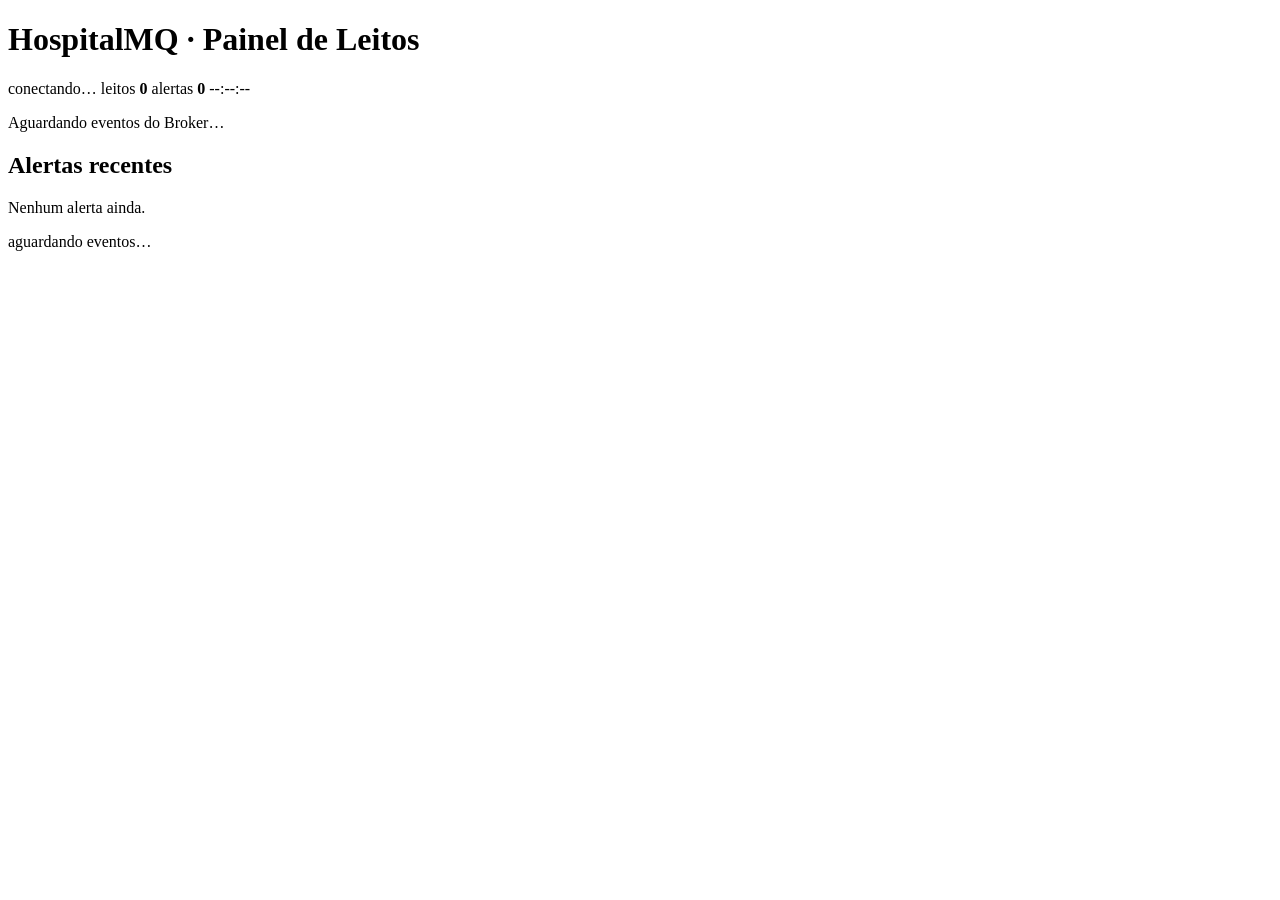
==== services/api-gateway/static/painel.html @ 097b7073 "feat(borda): API Gateway, painel SSE, simulador e Docker Compose Fecha o sistema demonstrável: a bor" ====
<!DOCTYPE html>
<html lang="pt-BR">
<head>
  <meta charset="utf-8">
  <meta name="viewport" content="width=device-width, initial-scale=1">
  <title>HospitalMQ · Painel de Leitos</title>
  <link rel="icon" href="data:image/svg+xml,<svg xmlns='http://www.w3.org/2000/svg' viewBox='0 0 16 16'><text y='14' font-size='14'>🏥</text></svg>">
  <link rel="stylesheet" href="/painel/painel.css">
</head>
<body>
  <header id="cabecalho">
    <h1><span class="marca">HospitalMQ</span> · Painel de Leitos</h1>
    <div class="indicadores">
      <span id="conexao" class="conexao conexao--reconectando" role="status" aria-live="polite">
        <span class="ponto" aria-hidden="true"></span>
        <span class="rotulo">conectando…</span>
      </span>
      <span class="contador">leitos <b id="n-leitos">0</b></span>
      <span class="contador">alertas <b id="n-alertas">0</b></span>
      <time id="relogio" aria-label="Hora atual">--:--:--</time>
    </div>
  </header>

  <main id="conteudo">
    <section id="mural" aria-label="Leitos monitorados">
      <p id="mural-vazio" class="vazio">Aguardando eventos do Broker…</p>
    </section>

    <aside id="coluna-alertas" aria-label="Alertas recentes">
      <h2>Alertas recentes</h2>
      <ol id="lista-alertas" aria-live="polite"></ol>
      <p id="alertas-vazio" class="vazio">Nenhum alerta ainda.</p>
    </aside>
  </main>

  <footer id="rodape">
    <span id="aviso-hidratacao" class="aviso" hidden></span>
    <span id="ultimo-evento" class="ultimo-evento">aguardando eventos…</span>
  </footer>

  <script src="/painel/painel.js" defer></script>
</body>
</html>
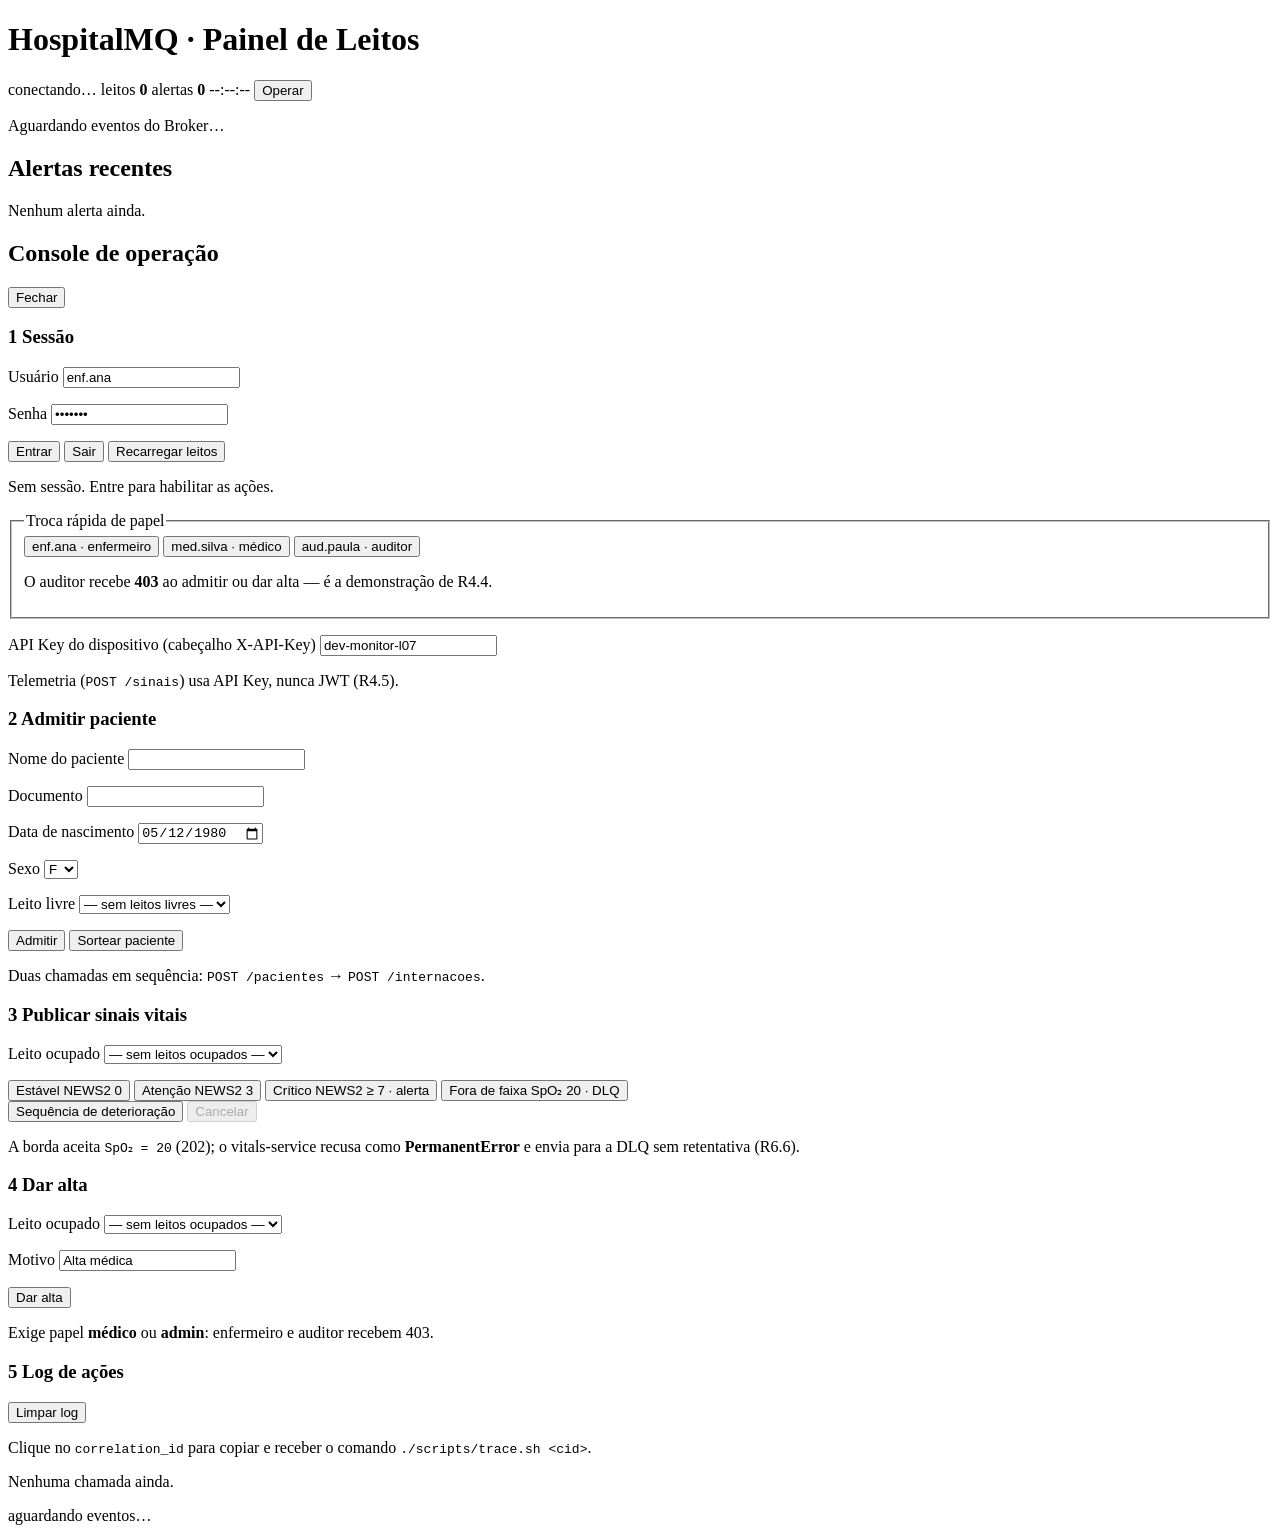
==== commit 3436ddde: "feat(painel): console de operação — a demo deixa de depender de curl O painel era só leitura: para d" ====
--- a/services/api-gateway/static/painel.html
+++ b/services/api-gateway/static/painel.html
@@ -18,6 +18,8 @@
       <span class="contador">leitos <b id="n-leitos">0</b></span>
       <span class="contador">alertas <b id="n-alertas">0</b></span>
       <time id="relogio" aria-label="Hora atual">--:--:--</time>
+      <button id="btn-operar" type="button" class="btn btn--primario"
+              aria-expanded="false" aria-controls="console">Operar</button>
     </div>
   </header>
 
@@ -33,6 +35,160 @@
     </aside>
   </main>
 
+  <!-- =============================== Console de Operacao (gaveta retratil) -->
+  <aside id="console" class="console" aria-label="Console de operação">
+    <div class="console__topo">
+      <h2>Console de operação</h2>
+      <button id="op-fechar" type="button" class="btn btn--fantasma">Fechar</button>
+    </div>
+
+    <!-- 1. Sessao ---------------------------------------------------------->
+    <section class="op-secao" aria-labelledby="op-h-sessao">
+      <h3 id="op-h-sessao"><span class="op-num">1</span> Sessão</h3>
+
+      <div class="op-grade-2">
+        <p class="campo">
+          <label for="op-usuario">Usuário</label>
+          <input id="op-usuario" name="op-usuario" type="text" value="enf.ana" autocomplete="username" spellcheck="false">
+        </p>
+        <p class="campo">
+          <label for="op-senha">Senha</label>
+          <input id="op-senha" name="op-senha" type="password" value="demo123" autocomplete="current-password">
+        </p>
+      </div>
+
+      <div class="op-botoes">
+        <button id="op-entrar" type="button" class="btn btn--primario">Entrar</button>
+        <button id="op-sair" type="button" class="btn btn--fantasma">Sair</button>
+        <button id="op-recarregar" type="button" class="btn btn--fantasma">Recarregar leitos</button>
+      </div>
+
+      <p id="op-sessao-estado" class="op-estado op-estado--neutro" role="status">
+        Sem sessão. Entre para habilitar as ações.
+      </p>
+
+      <fieldset class="op-papeis">
+        <legend>Troca rápida de papel</legend>
+        <div class="op-botoes">
+          <button type="button" class="btn btn--chip" data-usuario="enf.ana">enf.ana · enfermeiro</button>
+          <button type="button" class="btn btn--chip" data-usuario="med.silva">med.silva · médico</button>
+          <button type="button" class="btn btn--chip" data-usuario="aud.paula">aud.paula · auditor</button>
+        </div>
+        <p class="op-dica">O auditor recebe <b>403</b> ao admitir ou dar alta — é a demonstração de R4.4.</p>
+      </fieldset>
+
+      <p class="campo">
+        <label for="op-apikey">API Key do dispositivo (cabeçalho X-API-Key)</label>
+        <input id="op-apikey" name="op-apikey" type="text" value="dev-monitor-l07" spellcheck="false">
+      </p>
+      <p class="op-dica">Telemetria (<code>POST /sinais</code>) usa API Key, nunca JWT (R4.5).</p>
+    </section>
+
+    <!-- 2. Admitir paciente ------------------------------------------------>
+    <section class="op-secao" aria-labelledby="op-h-admitir">
+      <h3 id="op-h-admitir"><span class="op-num">2</span> Admitir paciente</h3>
+
+      <p class="campo">
+        <label for="op-nome">Nome do paciente</label>
+        <input id="op-nome" name="op-nome" type="text" value="">
+      </p>
+
+      <div class="op-grade-2">
+        <p class="campo">
+          <label for="op-documento">Documento</label>
+          <input id="op-documento" name="op-documento" type="text" value="" spellcheck="false">
+        </p>
+        <p class="campo">
+          <label for="op-nascimento">Data de nascimento</label>
+          <input id="op-nascimento" name="op-nascimento" type="date" value="1980-05-12">
+        </p>
+      </div>
+
+      <div class="op-grade-2">
+        <p class="campo">
+          <label for="op-sexo">Sexo</label>
+          <select id="op-sexo" name="op-sexo">
+            <option value="F">F</option>
+            <option value="M">M</option>
+            <option value="O">O</option>
+          </select>
+        </p>
+        <p class="campo">
+          <label for="op-leito-livre">Leito livre</label>
+          <select id="op-leito-livre" name="op-leito-livre">
+            <option value="">— sem leitos livres —</option>
+          </select>
+        </p>
+      </div>
+
+      <div class="op-botoes">
+        <button id="op-admitir" type="button" class="btn btn--primario">Admitir</button>
+        <button id="op-novo-nome" type="button" class="btn btn--fantasma">Sortear paciente</button>
+      </div>
+      <p class="op-dica">Duas chamadas em sequência: <code>POST /pacientes</code> → <code>POST /internacoes</code>.</p>
+    </section>
+
+    <!-- 3. Sinais vitais --------------------------------------------------->
+    <section class="op-secao" aria-labelledby="op-h-sinais">
+      <h3 id="op-h-sinais"><span class="op-num">3</span> Publicar sinais vitais</h3>
+
+      <p class="campo">
+        <label for="op-leito-ocupado">Leito ocupado</label>
+        <select id="op-leito-ocupado" name="op-leito-ocupado">
+          <option value="">— sem leitos ocupados —</option>
+        </select>
+      </p>
+
+      <div class="op-botoes op-presets">
+        <button type="button" class="btn btn--preset preset--baixa" data-preset="estavel">Estável <span class="preset__nota">NEWS2 0</span></button>
+        <button type="button" class="btn btn--preset preset--media" data-preset="atencao">Atenção <span class="preset__nota">NEWS2 3</span></button>
+        <button type="button" class="btn btn--preset preset--alta" data-preset="critico">Crítico <span class="preset__nota">NEWS2 ≥ 7 · alerta</span></button>
+        <button type="button" class="btn btn--preset preset--rejeitado" data-preset="fora-de-faixa">Fora de faixa <span class="preset__nota">SpO₂ 20 · DLQ</span></button>
+      </div>
+
+      <div class="op-botoes">
+        <button id="op-sequencia" type="button" class="btn btn--primario">Sequência de deterioração</button>
+        <button id="op-cancelar-sequencia" type="button" class="btn btn--fantasma" disabled>Cancelar</button>
+        <span id="op-progresso" class="op-progresso" role="status" aria-live="polite"></span>
+      </div>
+      <p class="op-dica">A borda aceita <code>SpO₂ = 20</code> (202); o vitals-service recusa como
+        <b>PermanentError</b> e envia para a DLQ sem retentativa (R6.6).</p>
+    </section>
+
+    <!-- 4. Alta ------------------------------------------------------------>
+    <section class="op-secao" aria-labelledby="op-h-alta">
+      <h3 id="op-h-alta"><span class="op-num">4</span> Dar alta</h3>
+
+      <p class="campo">
+        <label for="op-leito-alta">Leito ocupado</label>
+        <select id="op-leito-alta" name="op-leito-alta">
+          <option value="">— sem leitos ocupados —</option>
+        </select>
+      </p>
+      <p class="campo">
+        <label for="op-motivo-alta">Motivo</label>
+        <input id="op-motivo-alta" name="op-motivo-alta" type="text" value="Alta médica">
+      </p>
+      <div class="op-botoes">
+        <button id="op-alta" type="button" class="btn btn--primario">Dar alta</button>
+      </div>
+      <p class="op-dica">Exige papel <b>médico</b> ou <b>admin</b>: enfermeiro e auditor recebem 403.</p>
+    </section>
+
+    <!-- 5. Log ------------------------------------------------------------->
+    <section class="op-secao op-secao--log" aria-labelledby="op-h-log">
+      <h3 id="op-h-log"><span class="op-num">5</span> Log de ações</h3>
+      <div class="op-botoes">
+        <button id="op-limpar-log" type="button" class="btn btn--fantasma">Limpar log</button>
+        <span id="op-copiado" class="op-copiado" role="status" aria-live="polite"></span>
+      </div>
+      <p class="op-dica">Clique no <code>correlation_id</code> para copiar e receber o comando
+        <code>./scripts/trace.sh &lt;cid&gt;</code>.</p>
+      <ol id="op-log" class="op-log" aria-live="polite" aria-label="Últimas chamadas HTTP"></ol>
+      <p id="op-log-vazio" class="vazio">Nenhuma chamada ainda.</p>
+    </section>
+  </aside>
+
   <footer id="rodape">
     <span id="aviso-hidratacao" class="aviso" hidden></span>
     <span id="ultimo-evento" class="ultimo-evento">aguardando eventos…</span>
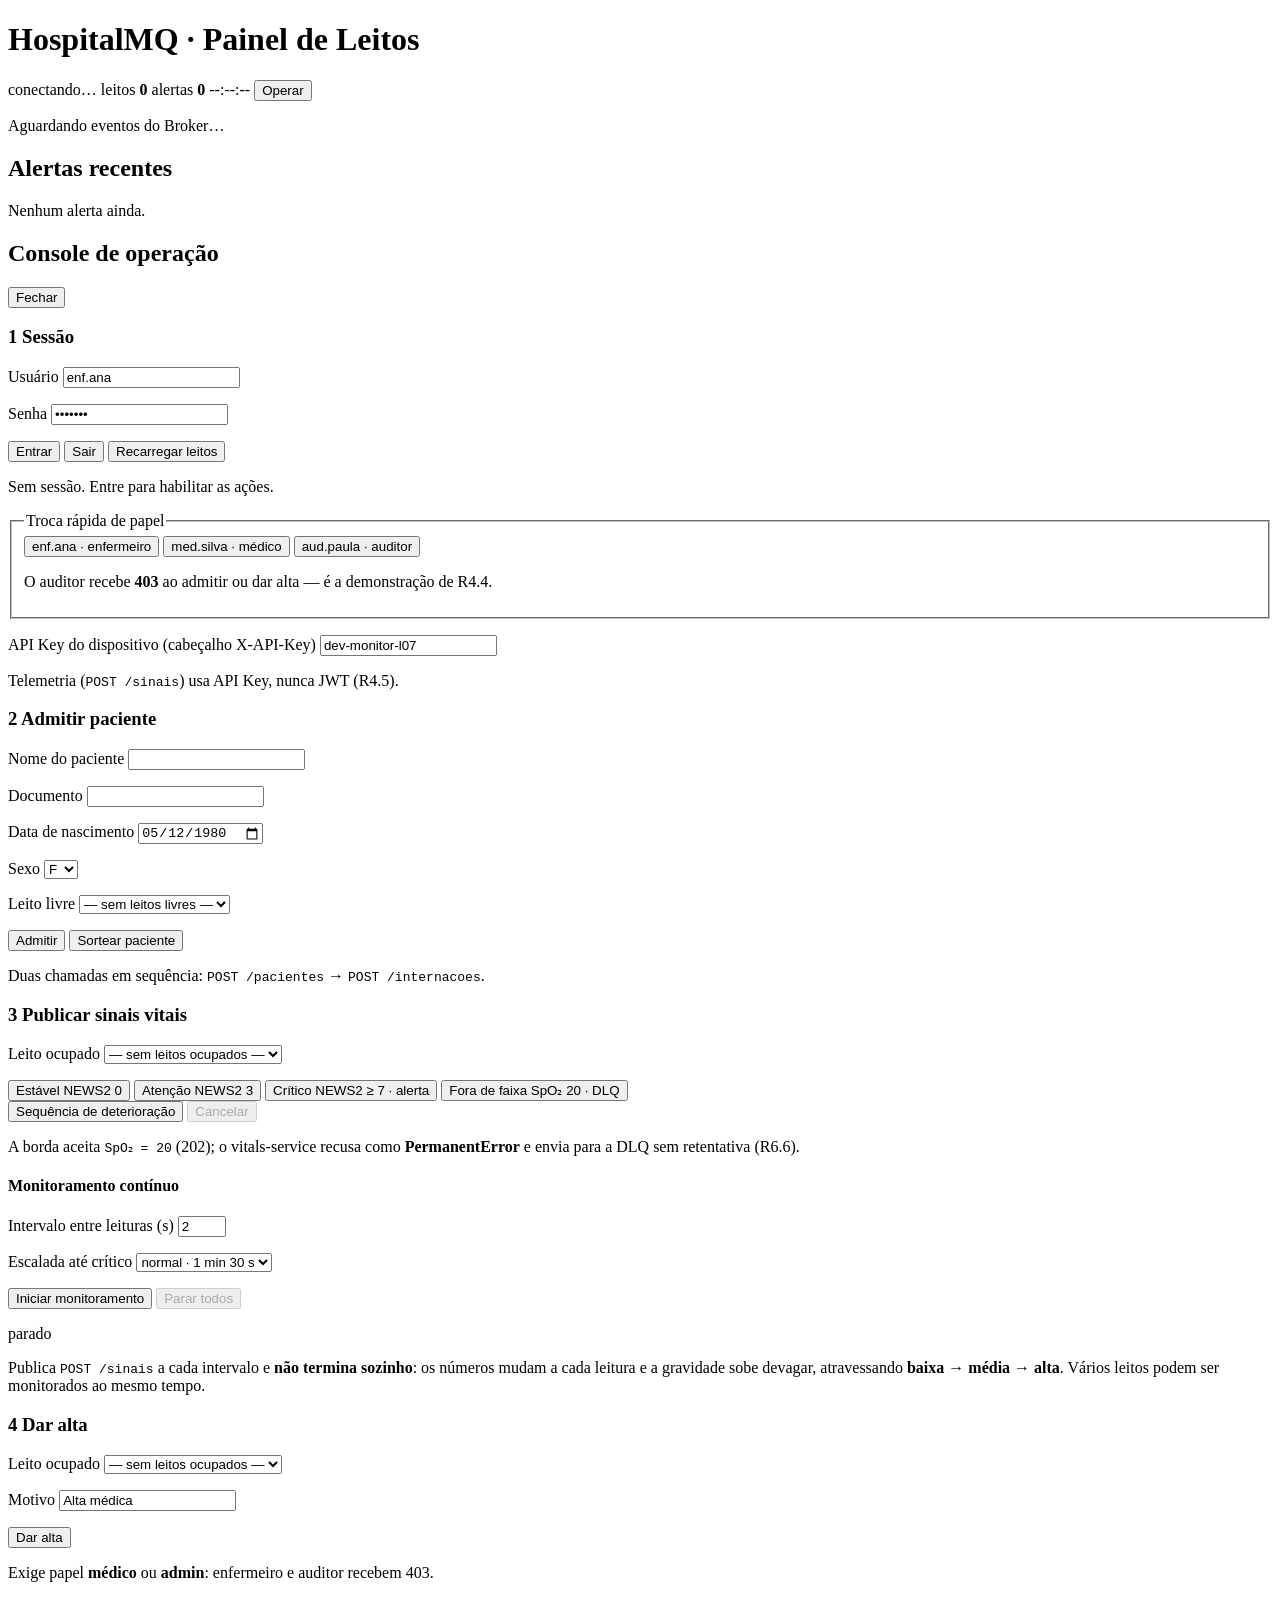
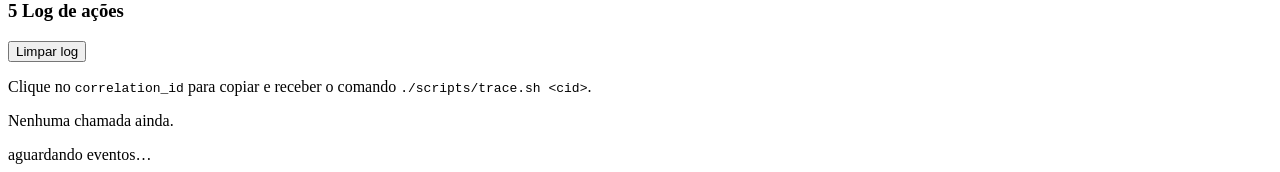
==== commit 8783c561: "feat(simulador): modo plantão — sinais evoluem e o risco sobe sozinho O simulador só tinha trajetóri" ====
--- a/services/api-gateway/static/painel.html
+++ b/services/api-gateway/static/painel.html
@@ -153,6 +153,40 @@
       </div>
       <p class="op-dica">A borda aceita <code>SpO₂ = 20</code> (202); o vitals-service recusa como
         <b>PermanentError</b> e envia para a DLQ sem retentativa (R6.6).</p>
+
+      <!-- Monitoramento continuo: coleta que nao termina sozinha ------------->
+      <div class="op-continuo-bloco">
+        <h4 class="op-subtitulo">Monitoramento contínuo</h4>
+
+        <div class="op-grade-2">
+          <p class="campo">
+            <label for="op-intervalo">Intervalo entre leituras (s)</label>
+            <input id="op-intervalo" name="op-intervalo" type="number" min="1" max="60" step="1"
+                   value="2" inputmode="numeric">
+          </p>
+          <p class="campo">
+            <label for="op-escalada">Escalada até crítico</label>
+            <select id="op-escalada" name="op-escalada">
+              <option value="30">rápido · 30 s</option>
+              <option value="90" selected>normal · 1 min 30 s</option>
+              <option value="180">lento · 3 min</option>
+            </select>
+          </p>
+        </div>
+
+        <div class="op-botoes">
+          <button id="op-continuo" type="button" class="btn btn--primario" aria-pressed="false">
+            Iniciar monitoramento
+          </button>
+          <button id="op-parar-todos" type="button" class="btn btn--fantasma" disabled>Parar todos</button>
+        </div>
+
+        <p id="op-continuo-estado" class="op-continuo" role="status" aria-live="polite">parado</p>
+
+        <p class="op-dica">Publica <code>POST /sinais</code> a cada intervalo e <b>não termina
+          sozinho</b>: os números mudam a cada leitura e a gravidade sobe devagar, atravessando
+          <b>baixa → média → alta</b>. Vários leitos podem ser monitorados ao mesmo tempo.</p>
+      </div>
     </section>
 
     <!-- 4. Alta ------------------------------------------------------------>
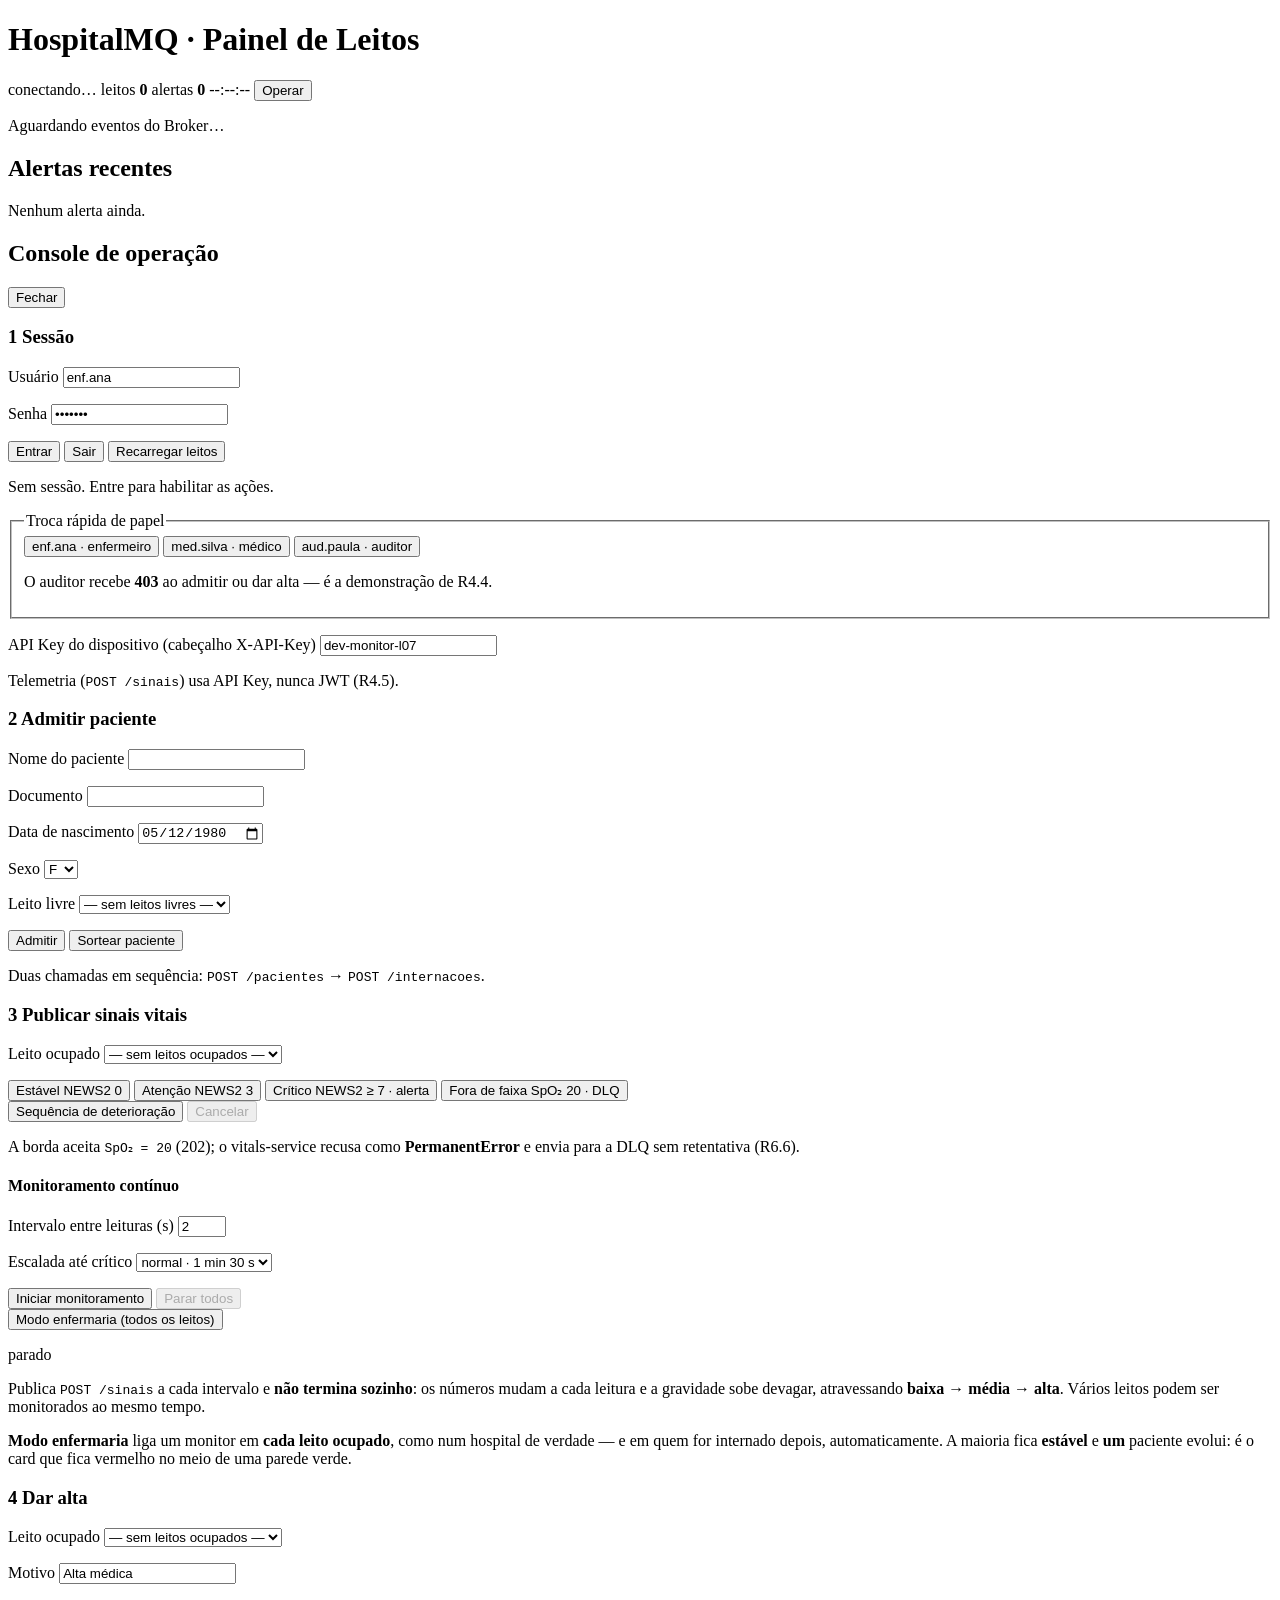
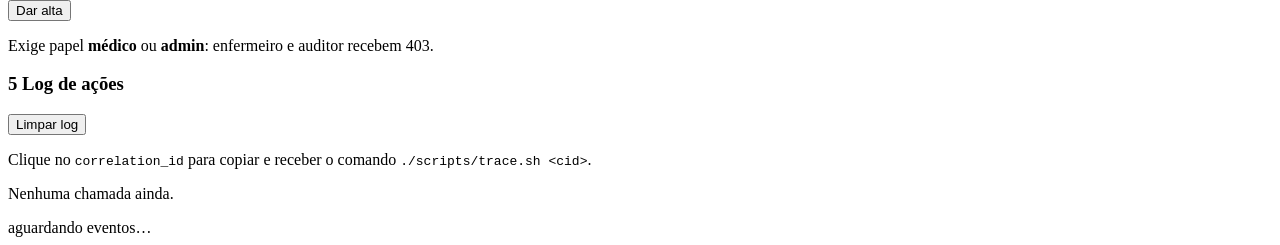
==== commit 23e4363e: "feat(painel): modo enfermaria — todo leito ocupado é monitorado sozinho Monitorar era manual e um le" ====
--- a/services/api-gateway/static/painel.html
+++ b/services/api-gateway/static/painel.html
@@ -181,11 +181,22 @@
           <button id="op-parar-todos" type="button" class="btn btn--fantasma" disabled>Parar todos</button>
         </div>
 
+        <div class="op-botoes">
+          <button id="op-enfermaria" type="button" class="btn btn--secundario" aria-pressed="false">
+            Modo enfermaria (todos os leitos)
+          </button>
+        </div>
+
         <p id="op-continuo-estado" class="op-continuo" role="status" aria-live="polite">parado</p>
 
         <p class="op-dica">Publica <code>POST /sinais</code> a cada intervalo e <b>não termina
           sozinho</b>: os números mudam a cada leitura e a gravidade sobe devagar, atravessando
           <b>baixa → média → alta</b>. Vários leitos podem ser monitorados ao mesmo tempo.</p>
+
+        <p class="op-dica"><b>Modo enfermaria</b> liga um monitor em <b>cada leito ocupado</b>, como
+          num hospital de verdade — e em quem for internado depois, automaticamente. A maioria fica
+          <b>estável</b> e <b>um</b> paciente evolui: é o card que fica vermelho no meio de uma
+          parede verde.</p>
       </div>
     </section>
 
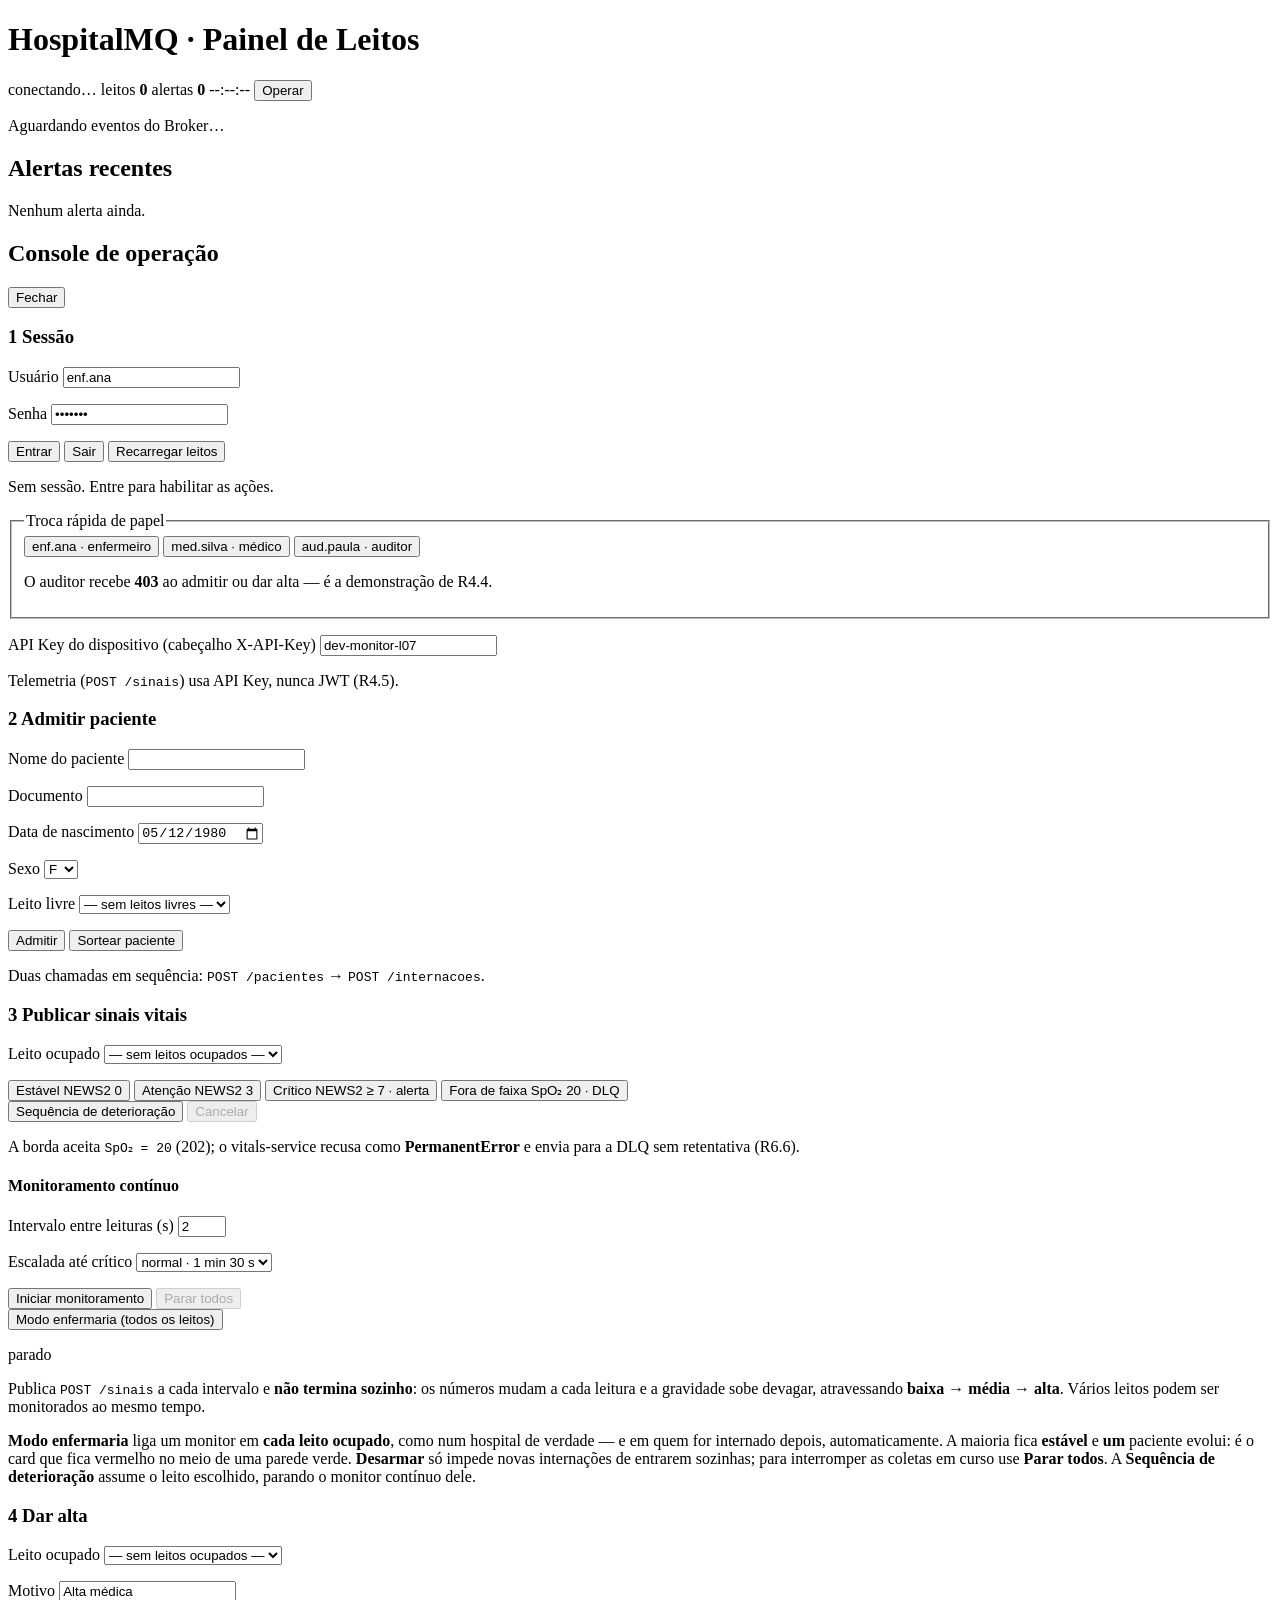
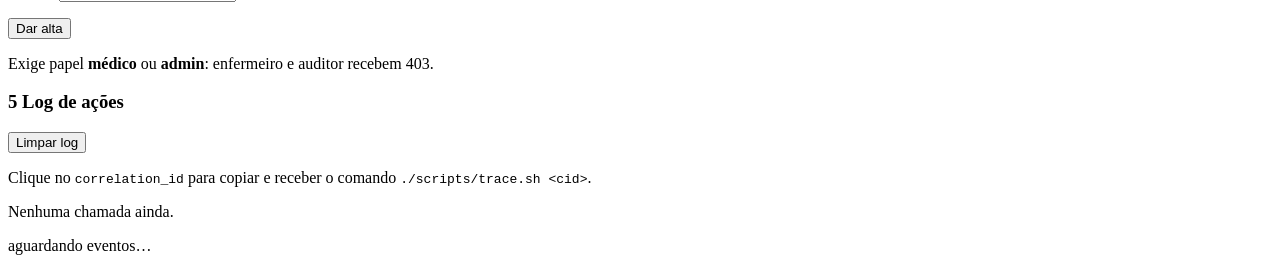
==== commit 7ca7153e: "fix(painel): modo enfermaria brigava com a sequência e zerava ao desarmar Dois defeitos que aparecer" ====
--- a/services/api-gateway/static/painel.html
+++ b/services/api-gateway/static/painel.html
@@ -196,7 +196,9 @@
         <p class="op-dica"><b>Modo enfermaria</b> liga um monitor em <b>cada leito ocupado</b>, como
           num hospital de verdade — e em quem for internado depois, automaticamente. A maioria fica
           <b>estável</b> e <b>um</b> paciente evolui: é o card que fica vermelho no meio de uma
-          parede verde.</p>
+          parede verde. <b>Desarmar</b> só impede novas internações de entrarem sozinhas; para
+          interromper as coletas em curso use <b>Parar todos</b>. A <b>Sequência de deterioração</b>
+          assume o leito escolhido, parando o monitor contínuo dele.</p>
       </div>
     </section>
 
